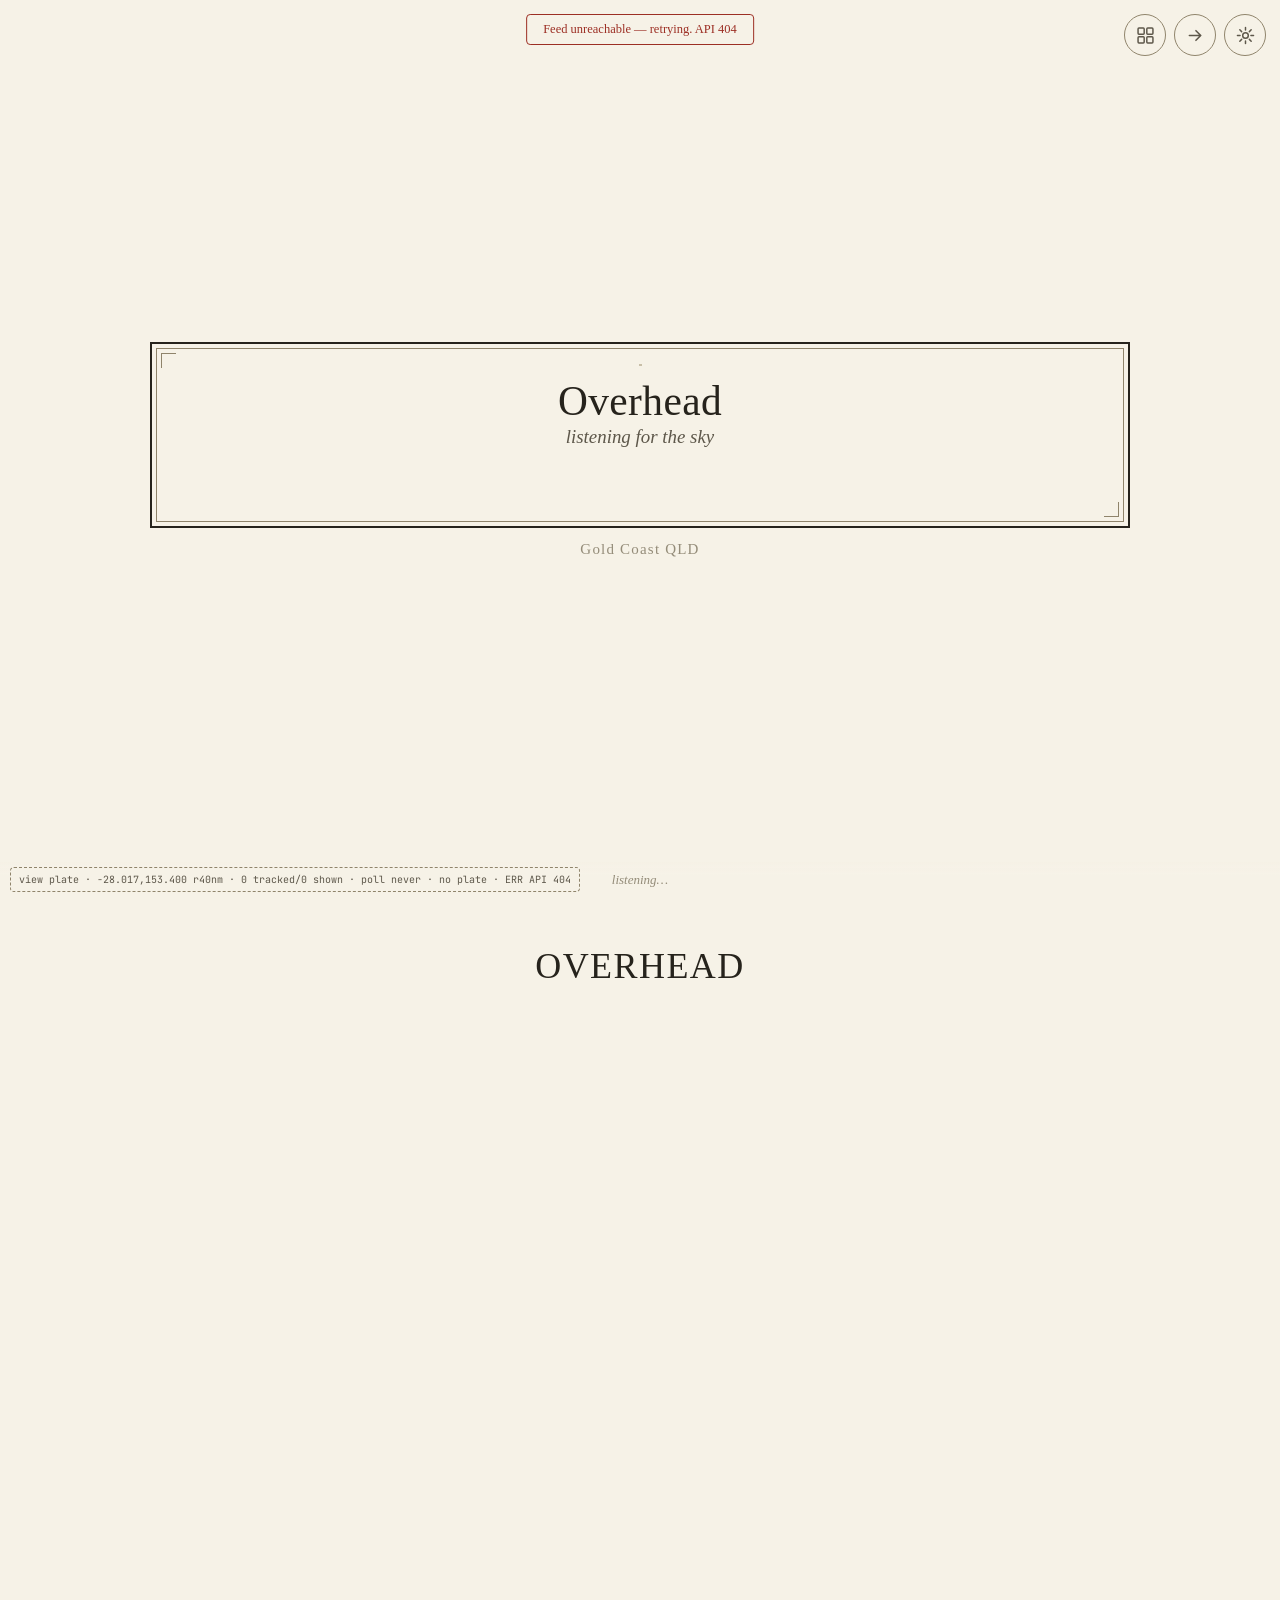
==== public/index.html @ adce7472 "Old-tablet robustness: ES2017 syntax floor (no optional chaining/nullish/bare catch/spread), storage" ====
<!DOCTYPE html>
<html lang="en">
<head>
<meta charset="utf-8">
<meta name="viewport" content="width=device-width, initial-scale=1, viewport-fit=cover">
<title>Overhead</title>
<meta name="description" content="The aircraft overhead, wherever you are, as a print.">
<meta name="theme-color" content="#f4f0e4" id="themeColorMeta">
<link rel="manifest" href="manifest.webmanifest">
<link rel="icon" href="icons/icon.svg" type="image/svg+xml">
<link rel="preconnect" href="https://fonts.googleapis.com">
<link rel="preconnect" href="https://fonts.gstatic.com" crossorigin>
<link href="https://fonts.googleapis.com/css2?family=IM+Fell+English:ital@0;1&family=IM+Fell+English+SC&family=JetBrains+Mono:wght@400;500&display=swap" rel="stylesheet">
<link rel="stylesheet" href="style.css?v=9">
</head>
<body>
<div id="app">

  <main id="plateView">

    <figure class="print" id="print">
      <div class="print-inner">
        <div class="print-img" id="printImg">
          <div class="ph" id="ph"></div>
        </div>
        <figcaption class="print-cap">
          <p class="genus" id="pGenus">Overhead</p>
          <p class="species" id="pSpecies">waiting for the sky</p>
          <p class="particulars" id="pParticulars">&nbsp;</p>
          <p class="credit" id="pCredit">&nbsp;</p>
        </figcaption>
      </div>
      <p class="plate-no" id="plateNo">&nbsp;</p>
    </figure>

    <aside class="strip" id="strip" aria-label="Aircraft in reach"></aside>

  </main>

  <main id="clusterView" class="cluster" hidden>
    <div class="cluster-head">
      <p class="cluster-title" id="cTitle">Overhead</p>
      <p class="cluster-sub" id="cSub">&nbsp;</p>
    </div>
    <div class="cluster-grid" id="clusterGrid"></div>
  </main>

  <div id="errban" class="errban" hidden></div>
  <div id="diag" class="diag" hidden></div>

  <dialog id="cfg" class="cfg">
    <form method="dialog" id="cfgForm">
      <h2>Setup</h2>

      <div class="seg" role="radiogroup" aria-label="Location mode">
        <button type="button" id="modeAuto" class="seg-btn">Follow this device</button>
        <button type="button" id="modeManual" class="seg-btn">Fixed spot</button>
      </div>

      <div class="row2">
        <label>Latitude <input id="cLat" type="number" step="0.0001" min="-85" max="85" required autocomplete="off"></label>
        <label>Longitude <input id="cLon" type="number" step="0.0001" min="-180" max="180" required autocomplete="off"></label>
      </div>
      <div class="row2">
        <label>Place label <input id="cLabel" type="text" maxlength="24" placeholder="auto from GPS" autocomplete="off"></label>
        <button type="button" id="cGps" class="btn">Locate now</button>
      </div>
      <div class="row2">
        <label>Range
          <select id="cRadius">
            <option value="15">15 nm</option><option value="25">25 nm</option>
            <option value="40" selected>40 nm</option><option value="60">60 nm</option>
            <option value="100">100 nm</option>
          </select>
        </label>
        <label>Rotate plate
          <select id="cRotate">
            <option value="0">off</option>
            <option value="20">every 20 s</option>
            <option value="45" selected>every 45 s</option>
            <option value="90">every 90 s</option>
            <option value="300">every 5 min</option>
          </select>
        </label>
      </div>
      <label class="chk"><input id="cHideGnd" type="checkbox" checked> Hide aircraft on the ground</label>
      <div class="actions">
        <button type="button" id="cShare" class="btn">Copy link to this setup</button>
        <button class="btn primary" value="save">Done</button>
      </div>
      <p class="note" id="cNote"></p>
    </form>
  </dialog>

  <button id="btnView" class="fab view" aria-label="Switch view" title="Plate / cluster">
    <svg viewBox="0 0 24 24" aria-hidden="true"><rect x="3.5" y="3.5" width="7" height="7" rx="1" fill="none" stroke="currentColor" stroke-width="1.7"/><rect x="13.5" y="3.5" width="7" height="7" rx="1" fill="none" stroke="currentColor" stroke-width="1.7"/><rect x="3.5" y="13.5" width="7" height="7" rx="1" fill="none" stroke="currentColor" stroke-width="1.7"/><rect x="13.5" y="13.5" width="7" height="7" rx="1" fill="none" stroke="currentColor" stroke-width="1.7"/></svg>
  </button>
  <button id="btnCfg" class="fab" aria-label="Setup">
    <svg viewBox="0 0 24 24" aria-hidden="true"><circle cx="12" cy="12" r="3.2" fill="none" stroke="currentColor" stroke-width="1.7"/><path d="M12 2.8v3M12 18.2v3M2.8 12h3M18.2 12h3M5.5 5.5l2.1 2.1M16.4 16.4l2.1 2.1M18.5 5.5l-2.1 2.1M7.6 16.4l-2.1 2.1" stroke="currentColor" stroke-width="1.7" stroke-linecap="round"/></svg>
  </button>
  <button id="btnNext" class="fab next" aria-label="Next aircraft" hidden>
    <svg viewBox="0 0 24 24" aria-hidden="true"><path d="M5 12h13M12.5 6.5 18 12l-5.5 5.5" fill="none" stroke="currentColor" stroke-width="1.8" stroke-linecap="round" stroke-linejoin="round"/></svg>
  </button>

</div>
<script src="app.js?v=9" defer></script>
</body>
</html>
---- public/style.css ----
/* Overhead — the aircraft above you as a print. No map, no radar, no table. */

:root {
  --paper: #f6f2e7;
  --paper-2: #efe9da;
  --ink: #26231c;
  --ink-soft: #5d574a;
  --ink-faint: #948c79;
  --rule: #c8bfa8;
  --rule-strong: #8f846b;
  --accent: #8a5a2b;
  --danger: #9c2f24;
  --font-plate: 'IM Fell English', Georgia, 'Times New Roman', serif;
  --font-sc: 'IM Fell English SC', Georgia, serif;
  --font-mono: 'JetBrains Mono', ui-monospace, Consolas, monospace;
}

* { box-sizing: border-box; }
html, body { height: 100%; }

body {
  margin: 0;
  background: var(--paper);
  color: var(--ink);
  font-family: var(--font-plate);
  -webkit-font-smoothing: antialiased;
  overflow: hidden;
}

#app { height: 100dvh; position: relative; }

/* ---------- the print ---------- */

main { height: 100%; display: flex; flex-direction: column; align-items: center; justify-content: center; padding: 3vh 4vw; }

.print {
  margin: 0;
  width: min(100%, 980px);
  max-height: 92dvh;
  display: flex;
  flex-direction: column;
}

.print-inner {
  border: 2.5px solid var(--ink);
  outline: 1px solid var(--rule-strong);
  outline-offset: -7px;
  padding: clamp(10px, 2.2vmin, 22px);
  background: var(--paper);
  position: relative;
}

/* corner ticks like an engraved plate frame */
.print-inner::before,
.print-inner::after {
  content: '';
  position: absolute;
  width: 14px; height: 14px;
  border-color: var(--rule-strong);
  border-style: solid;
}
.print-inner::before { top: 9px; left: 9px; border-width: 1.5px 0 0 1.5px; }
.print-inner::after { bottom: 9px; right: 9px; border-width: 0 1.5px 1.5px 0; }

.print-img {
  position: relative;
  aspect-ratio: 3 / 2;
  max-height: 62dvh;
  margin: 0 auto;
  width: fit-content;
  max-width: 100%;
  background: var(--paper-2);
  border: 1px solid var(--rule);
  overflow: hidden;
  display: grid;
  place-items: center;
}

.print-img img {
  max-width: 100%;
  max-height: 62dvh;
  width: auto;
  height: auto;
  object-fit: contain;
  display: block;
  filter: sepia(.14) contrast(.96) brightness(1.02) saturate(.82);
}

.ph {
  position: absolute;
  inset: 0;
  display: grid;
  place-items: center;
  color: var(--ink-faint);
}
.ph svg { width: 38%; opacity: .45; }
.ph .ph-line { position: absolute; bottom: 12%; font-style: italic; font-size: clamp(11px, 1.6vmin, 15px); color: var(--ink-faint); }

.print-cap { padding: clamp(8px, 1.6vmin, 16px) 4px 0; text-align: center; }

.genus {
  margin: 0;
  font-family: var(--font-sc);
  font-size: clamp(24px, 4.6vmin, 44px);
  line-height: 1.05;
  letter-spacing: .01em;
}
.genus em { font-style: italic; }

.species {
  margin: 2px 0 0;
  font-style: italic;
  font-size: clamp(13px, 2.1vmin, 19px);
  color: var(--ink-soft);
}

.particulars {
  margin: clamp(6px, 1.2vmin, 12px) auto 0;
  max-width: 72ch;
  font-size: clamp(11.5px, 1.75vmin, 15.5px);
  color: var(--ink-soft);
  line-height: 1.5;
}
.particulars b { color: var(--ink); font-weight: normal; }

.credit {
  margin: clamp(5px, 1vmin, 10px) 0 0;
  font-size: clamp(10px, 1.5vmin, 13px);
  color: var(--ink-faint);
  font-style: italic;
}
.credit a { color: inherit; text-decoration: underline dotted; }

.plate-no {
  margin: clamp(6px, 1.4vmin, 14px) 0 0;
  text-align: center;
  font-family: var(--font-sc);
  font-size: clamp(11px, 1.7vmin, 15px);
  color: var(--ink-faint);
  letter-spacing: .08em;
}

.print.emerg .genus { color: var(--danger); }
.print.emerg .print-inner { border-color: var(--danger); }

/* ---------- the filmstrip ---------- */

.strip {
  position: fixed;
  left: 0; right: 0; bottom: 0;
  display: flex;
  gap: 8px;
  padding: 10px 16px 12px;
  overflow-x: auto;
  background: linear-gradient(to top, var(--paper) 65%, transparent);
  scrollbar-width: none;
}
.strip::-webkit-scrollbar { display: none; }

.strip .s {
  flex: 0 0 auto;
  width: 74px;
  border: 1px solid var(--rule);
  background: var(--paper);
  padding: 3px 3px 16px;
  position: relative;
  cursor: pointer;
  transition: border-color .15s;
}
.strip .s:hover, .strip .s.on { border-color: var(--rule-strong); }
.strip .s.on::after {
  content: '';
  position: absolute; left: 3px; right: 3px; bottom: 6px;
  border-bottom: 1.5px solid var(--accent);
}
.strip .s img { display: block; width: 100%; aspect-ratio: 3/2; object-fit: cover; filter: sepia(.14) saturate(.82); }
.strip .s .s-sil { display: grid; place-items: center; width: 100%; aspect-ratio: 3/2; color: var(--ink-faint); }
.strip .s .s-sil svg { width: 55%; opacity: .5; }
.strip .s .s-cs {
  position: absolute; bottom: 2px; left: 0; right: 0;
  text-align: center;
  font-family: var(--font-mono);
  font-size: 8.5px;
  letter-spacing: .04em;
  color: var(--ink-soft);
  white-space: nowrap; overflow: hidden; text-overflow: ellipsis;
}

.strip-empty {
  align-self: center;
  margin: 0 auto;
  font-style: italic;
  font-size: 13px;
  color: var(--ink-faint);
}

/* ---------- controls ---------- */

.fab {
  position: fixed;
  top: 14px;
  width: 42px; height: 42px;
  display: grid; place-items: center;
  background: var(--paper);
  border: 1px solid var(--rule-strong);
  border-radius: 50%;
  color: var(--ink-soft);
  cursor: pointer;
  z-index: 30;
  transition: color .15s, border-color .15s;
}
.fab:hover { color: var(--ink); border-color: var(--ink); }
.fab:focus-visible { outline: 2px solid var(--accent); outline-offset: 2px; }
.fab svg { width: 21px; height: 21px; }

#btnCfg { right: 14px; }
#btnNext { right: 64px; }
#btnView { right: 114px; }

.diag {
  position: fixed;
  left: 10px; bottom: 8px;
  z-index: 40;
  max-width: 92vw;
  font-family: var(--font-mono);
  font-size: 10px;
  line-height: 1.5;
  color: var(--ink-soft);
  background: var(--paper);
  border: 1px dashed var(--rule-strong);
  border-radius: 4px;
  padding: 4px 8px;
  white-space: pre-wrap;
  pointer-events: none;
}

/* ---------- cluster (all in reach, sized by wingspan) ---------- */

.cluster {
  justify-content: flex-start;
  overflow-y: auto;
  padding-bottom: 8vh;
}

.cluster-head { text-align: center; padding: 2vh 4vw 0; }

.cluster-title {
  margin: 0;
  font-family: var(--font-sc);
  font-size: clamp(22px, 4vmin, 38px);
  letter-spacing: .04em;
  text-transform: uppercase;
}

.cluster-sub {
  margin: 2px 0 0;
  font-style: italic;
  font-size: clamp(11px, 1.8vmin, 15px);
  color: var(--ink-soft);
}

.cluster-grid {
  display: flex;
  flex-wrap: wrap;
  gap: clamp(10px, 2vmin, 20px);
  align-items: flex-end;
  justify-content: center;
  width: min(100%, 1120px);
  margin: 0 auto;
  padding: clamp(8px, 2vmin, 18px) 4vw 4vh;
}

.cluster-card {
  border: 1.5px solid var(--ink);
  outline: 1px solid var(--rule-strong);
  outline-offset: -5px;
  background: var(--paper);
  padding: 8px 8px 6px;
  cursor: pointer;
  transition: border-color .15s;
}
.cluster-card:hover { border-color: var(--accent); }

.cluster-card img {
  display: block;
  width: 100%;
  height: auto;
  aspect-ratio: 1 / 1;
  object-fit: cover;
  filter: sepia(.14) contrast(.96) brightness(1.02) saturate(.82);
}

.cluster-card .c-sil {
  display: grid;
  place-items: center;
  width: 100%;
  aspect-ratio: 1 / 1;
  color: var(--ink-faint);
  border: 1px solid var(--rule);
}
.cluster-card .c-sil svg { width: 45%; opacity: .5; }

.cluster-cap { padding: 6px 2px 0; text-align: center; }
.cluster-cap .cc-cs { font: 700 13px var(--font-mono); letter-spacing: .03em; }
.cluster-cap .cc-sub { font-size: 10.5px; color: var(--ink-soft); font-style: italic; margin-top: 1px; }

/* ---------- error banner ---------- */

.errban {
  position: fixed;
  top: 14px; left: 50%;
  transform: translateX(-50%);
  z-index: 40;
  padding: 7px 16px;
  border: 1px solid var(--danger);
  border-radius: 4px;
  background: var(--paper);
  color: var(--danger);
  font-size: 12.5px;
  max-width: min(92vw, 560px);
  text-align: center;
}

/* ---------- dialog ---------- */

.cfg {
  border: 1.5px solid var(--ink);
  border-radius: 6px;
  background: var(--paper);
  color: var(--ink);
  padding: 20px 22px 16px;
  width: min(94vw, 440px);
  box-shadow: 0 16px 50px rgba(40,35,20,.25);
}
.cfg::backdrop { background: rgba(40, 36, 25, .45); }

.cfg h2 {
  margin: 0 0 14px;
  font-family: var(--font-sc);
  font-size: 21px;
  font-weight: normal;
}

.cfg label {
  display: flex;
  flex-direction: column;
  gap: 5px;
  font-family: var(--font-mono);
  font-size: 10.5px;
  letter-spacing: .07em;
  text-transform: uppercase;
  color: var(--ink-soft);
}

.cfg input, .cfg select {
  font: 500 14px var(--font-mono);
  color: var(--ink);
  background: var(--paper-2);
  border: 1px solid var(--rule);
  border-radius: 5px;
  padding: 9px 10px;
  width: 100%;
}
.cfg input:focus-visible, .cfg select:focus-visible { outline: 2px solid var(--accent); outline-offset: 1px; }
.cfg input:disabled { opacity: .45; }

.row2 { display: grid; grid-template-columns: 1fr 1fr; gap: 12px; margin-bottom: 12px; align-items: end; }

.seg { display: grid; grid-template-columns: 1fr 1fr; border: 1px solid var(--rule-strong); border-radius: 5px; overflow: hidden; margin-bottom: 14px; }
.seg-btn {
  font: 500 11.5px var(--font-mono);
  padding: 9px 6px;
  background: var(--paper);
  border: 0;
  color: var(--ink-soft);
  cursor: pointer;
}
.seg-btn.on { background: var(--ink); color: var(--paper); }

.chk {
  display: flex;
  align-items: center;
  gap: 9px;
  margin: 2px 0 14px;
  font-family: var(--font-plate);
  font-size: 13.5px;
  color: var(--ink);
  text-transform: none;
  letter-spacing: 0;
  cursor: pointer;
}
.chk input { width: 15px; height: 15px; accent-color: var(--accent); }

.actions { display: flex; justify-content: space-between; gap: 10px; }

.btn {
  font: 500 12.5px var(--font-mono);
  color: var(--ink);
  background: var(--paper);
  border: 1px solid var(--rule-strong);
  border-radius: 5px;
  padding: 10px 15px;
  cursor: pointer;
}
.btn:hover { border-color: var(--ink); }
.btn.primary { border-color: var(--ink); }

.note { margin: 12px 0 0; font-size: 11.5px; color: var(--ink-soft); min-height: 1em; font-family: var(--font-mono); }

/* ---------- responsive ---------- */

@media (max-width: 700px) {
  body { overflow: auto; }
  #app { height: auto; min-height: 100dvh; }
  main { padding: 5vh 5vw 110px; }
  .print-img img { max-height: 48dvh; }
}

@media (prefers-reduced-motion: reduce) {
  .fade-in { animation: none !important; }
}

.fade-in { animation: fadein .8s ease-out; }
@keyframes fadein { from { opacity: 0; } to { opacity: 1; } }
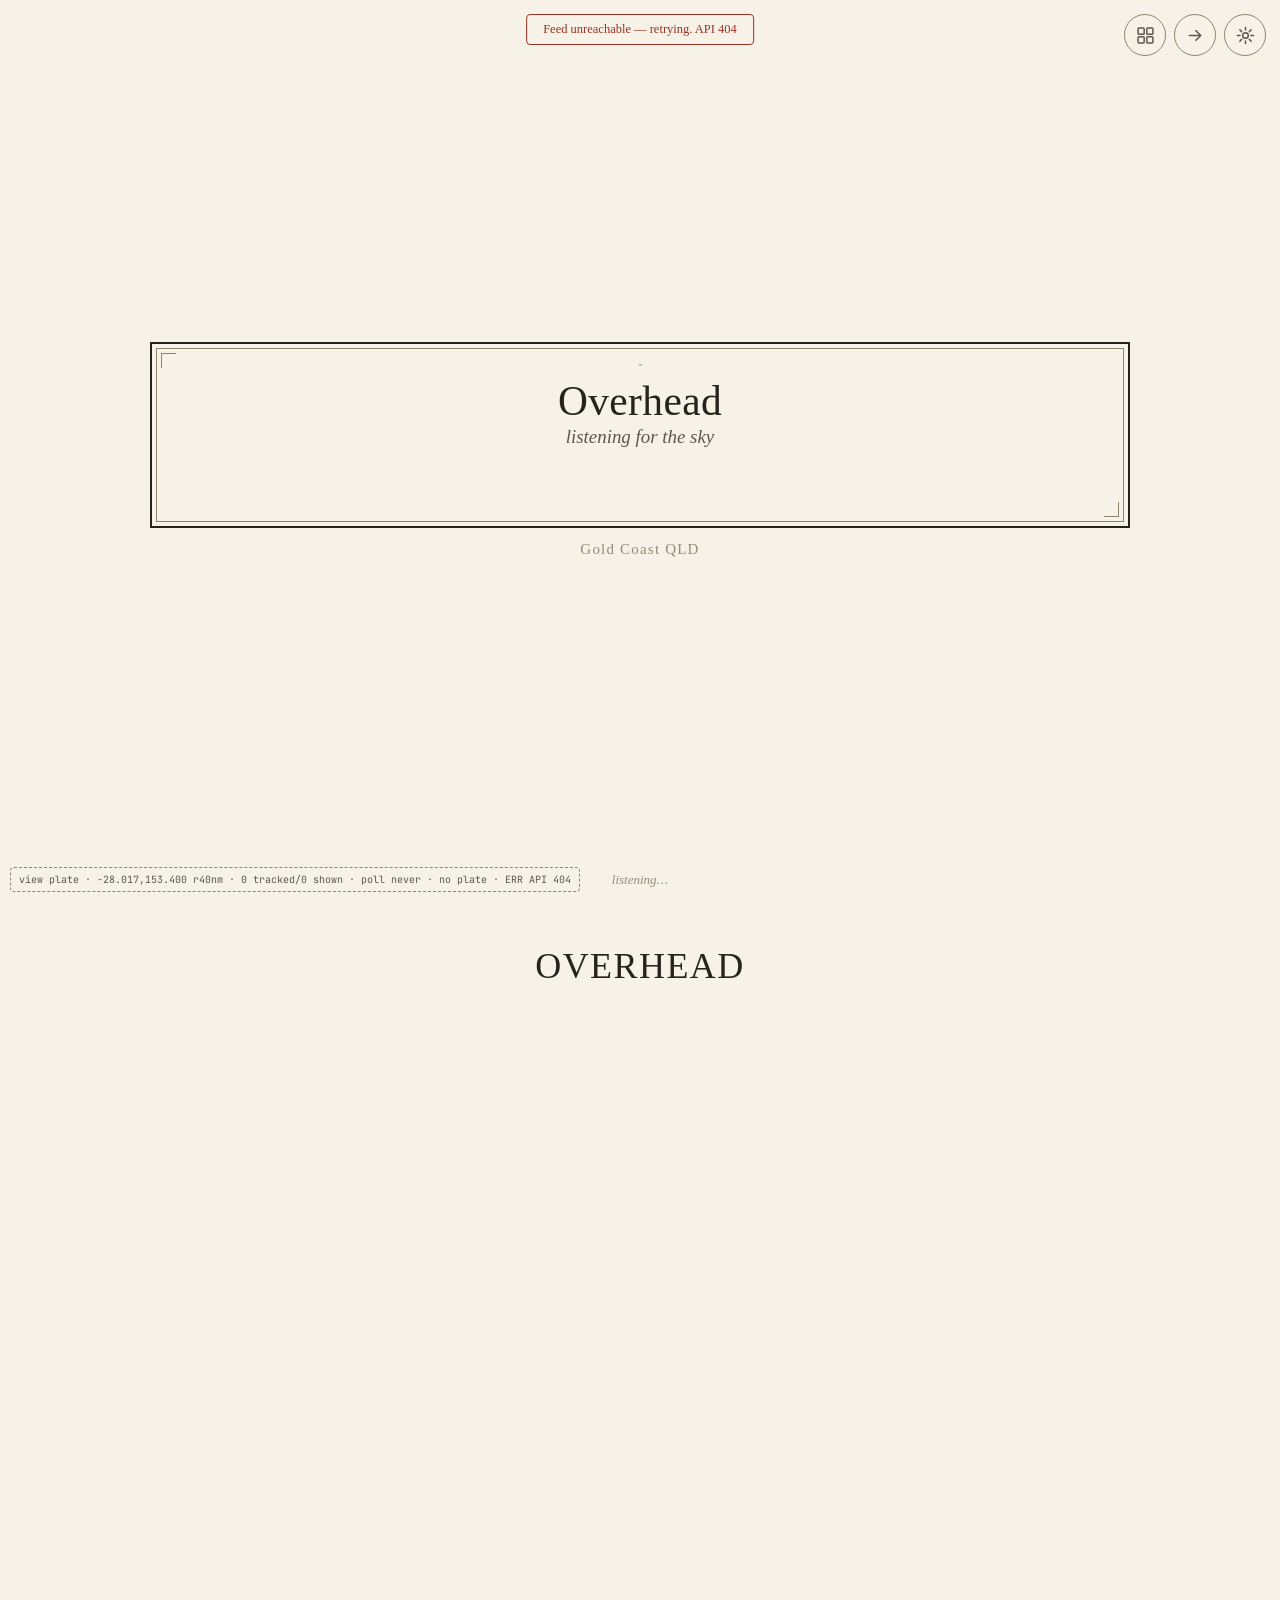
==== commit ebcf2b13: "Cluster blends into the paper: multiply blend drops white painting backgrounds, tighter cutout promp" ====
--- a/public/index.html
+++ b/public/index.html
@@ -11,7 +11,7 @@
 <link rel="preconnect" href="https://fonts.googleapis.com">
 <link rel="preconnect" href="https://fonts.gstatic.com" crossorigin>
 <link href="https://fonts.googleapis.com/css2?family=IM+Fell+English:ital@0;1&family=IM+Fell+English+SC&family=JetBrains+Mono:wght@400;500&display=swap" rel="stylesheet">
-<link rel="stylesheet" href="style.css?v=9">
+<link rel="stylesheet" href="style.css?v=11">
 </head>
 <body>
 <div id="app">
@@ -103,6 +103,6 @@
   </button>
 
 </div>
-<script src="app.js?v=9" defer></script>
+<script src="app.js?v=11" defer></script>
 </body>
 </html>
--- a/public/style.css
+++ b/public/style.css
@@ -262,32 +262,31 @@
 .cluster-grid {
   display: flex;
   flex-wrap: wrap;
-  gap: clamp(10px, 2vmin, 20px);
+  gap: clamp(14px, 2.5vmin, 24px) clamp(10px, 2vmin, 20px);
   align-items: flex-end;
   justify-content: center;
-  width: min(100%, 1120px);
+  width: min(100%, 1200px);
   margin: 0 auto;
-  padding: clamp(8px, 2vmin, 18px) 4vw 4vh;
+  padding: clamp(10px, 2vmin, 20px) 4vw 6vh;
 }
 
 .cluster-card {
-  border: 1.5px solid var(--ink);
-  outline: 1px solid var(--rule-strong);
-  outline-offset: -5px;
-  background: var(--paper);
-  padding: 8px 8px 6px;
-  cursor: pointer;
-  transition: border-color .15s;
-}
-.cluster-card:hover { border-color: var(--accent); }
+  background: transparent;
+  border: 0;
+  padding: 0;
+  cursor: pointer;
+  text-align: center;
+}
+.cluster-card:hover .cluster-cap { border-color: var(--accent); }
 
 .cluster-card img {
   display: block;
   width: 100%;
   height: auto;
-  aspect-ratio: 1 / 1;
-  object-fit: cover;
-  filter: sepia(.14) contrast(.96) brightness(1.02) saturate(.82);
+  border: 0;
+  /* White painting backgrounds drop out against the cream page,
+     so cut-outs blend into the paper like a printed plate. */
+  mix-blend-mode: multiply;
 }
 
 .cluster-card .c-sil {
@@ -296,13 +295,35 @@
   width: 100%;
   aspect-ratio: 1 / 1;
   color: var(--ink-faint);
-  border: 1px solid var(--rule);
 }
 .cluster-card .c-sil svg { width: 45%; opacity: .5; }
 
-.cluster-cap { padding: 6px 2px 0; text-align: center; }
-.cluster-cap .cc-cs { font: 700 13px var(--font-mono); letter-spacing: .03em; }
-.cluster-cap .cc-sub { font-size: 10.5px; color: var(--ink-soft); font-style: italic; margin-top: 1px; }
+.cluster-cap {
+  display: inline-block;
+  margin: 10px auto 0;
+  border: 1.5px solid var(--ink);
+  background: var(--paper);
+  padding: 7px 14px 6px;
+  text-align: center;
+}
+.cluster-cap .cc-type {
+  font-family: var(--font-sc);
+  font-size: 14px;
+  letter-spacing: .04em;
+  text-transform: uppercase;
+  line-height: 1.2;
+}
+.cluster-cap .cc-reg {
+  font: 700 12px var(--font-mono);
+  letter-spacing: .05em;
+  margin-top: 2px;
+}
+.cluster-cap .cc-op {
+  font-size: 10.5px;
+  color: var(--ink-soft);
+  font-style: italic;
+  margin-top: 1px;
+}
 
 /* ---------- error banner ---------- */
 
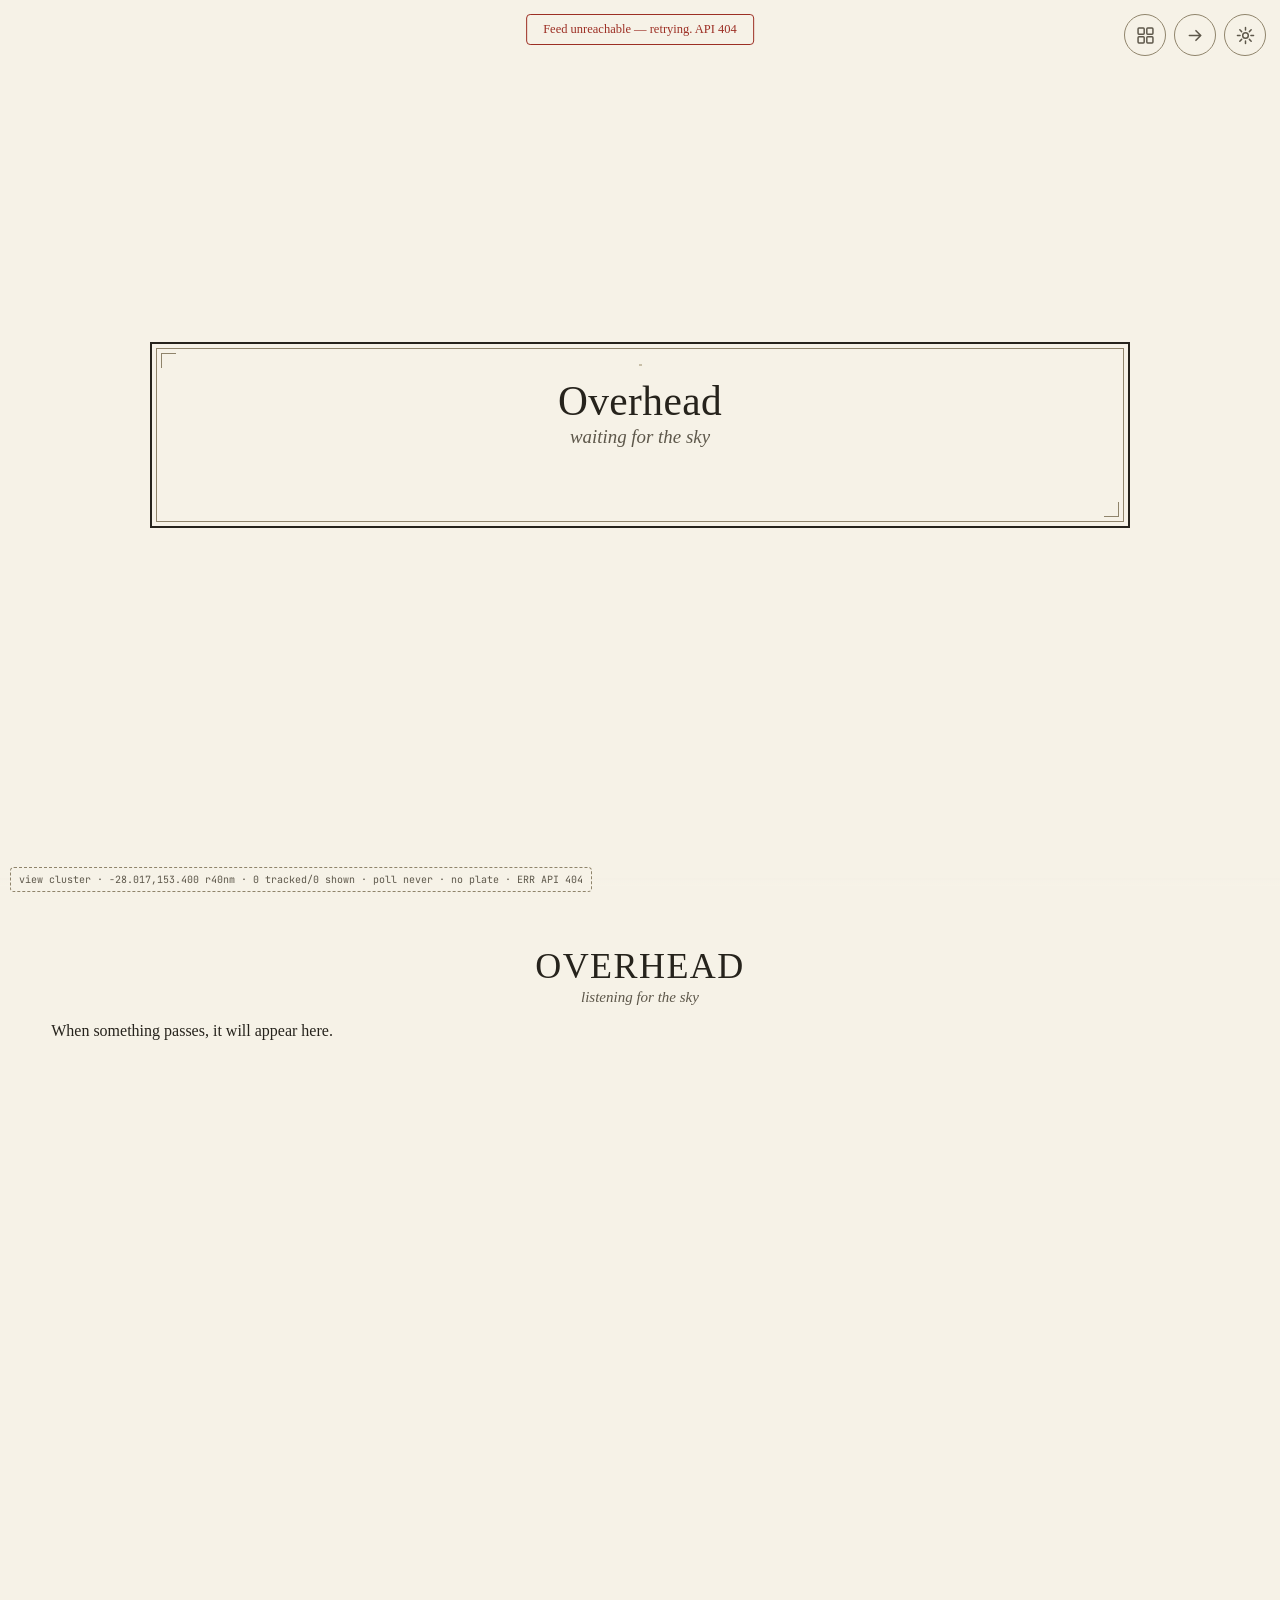
==== commit 11c298d9: "Rethink the cluster: single spiral-packed specimen sheet (largest first, no card grid), cluster is t" ====
--- a/public/index.html
+++ b/public/index.html
@@ -11,7 +11,7 @@
 <link rel="preconnect" href="https://fonts.googleapis.com">
 <link rel="preconnect" href="https://fonts.gstatic.com" crossorigin>
 <link href="https://fonts.googleapis.com/css2?family=IM+Fell+English:ital@0;1&family=IM+Fell+English+SC&family=JetBrains+Mono:wght@400;500&display=swap" rel="stylesheet">
-<link rel="stylesheet" href="style.css?v=11">
+<link rel="stylesheet" href="style.css?v=12">
 </head>
 <body>
 <div id="app">
@@ -103,6 +103,6 @@
   </button>
 
 </div>
-<script src="app.js?v=11" defer></script>
+<script src="app.js?v=12" defer></script>
 </body>
 </html>
--- a/public/style.css
+++ b/public/style.css
@@ -259,27 +259,11 @@
   color: var(--ink-soft);
 }
 
-.cluster-grid {
-  display: flex;
-  flex-wrap: wrap;
-  gap: clamp(14px, 2.5vmin, 24px) clamp(10px, 2vmin, 20px);
-  align-items: flex-end;
-  justify-content: center;
-  width: min(100%, 1200px);
-  margin: 0 auto;
-  padding: clamp(10px, 2vmin, 20px) 4vw 6vh;
-}
-
-.cluster-card {
-  background: transparent;
-  border: 0;
-  padding: 0;
-  cursor: pointer;
-  text-align: center;
-}
-.cluster-card:hover .cluster-cap { border-color: var(--accent); }
-
-.cluster-card img {
+.cluster-grid { width: 100%; padding: 0 0 6vh; }
+.sheet-wrap { width: min(100%, 1200px); margin: 0 auto; overflow: hidden; }
+.sheet { position: relative; width: 1200px; transform-origin: top left; }
+.spec { position: absolute; text-align: center; cursor: pointer; }
+.spec img {
   display: block;
   width: 100%;
   height: auto;
@@ -288,15 +272,15 @@
      so cut-outs blend into the paper like a printed plate. */
   mix-blend-mode: multiply;
 }
-
-.cluster-card .c-sil {
+.spec:hover .cluster-cap { border-color: var(--accent); }
+.spec .c-sil {
   display: grid;
   place-items: center;
   width: 100%;
   aspect-ratio: 1 / 1;
   color: var(--ink-faint);
 }
-.cluster-card .c-sil svg { width: 45%; opacity: .5; }
+.spec .c-sil svg { width: 45%; opacity: .5; }
 
 .cluster-cap {
   display: inline-block;
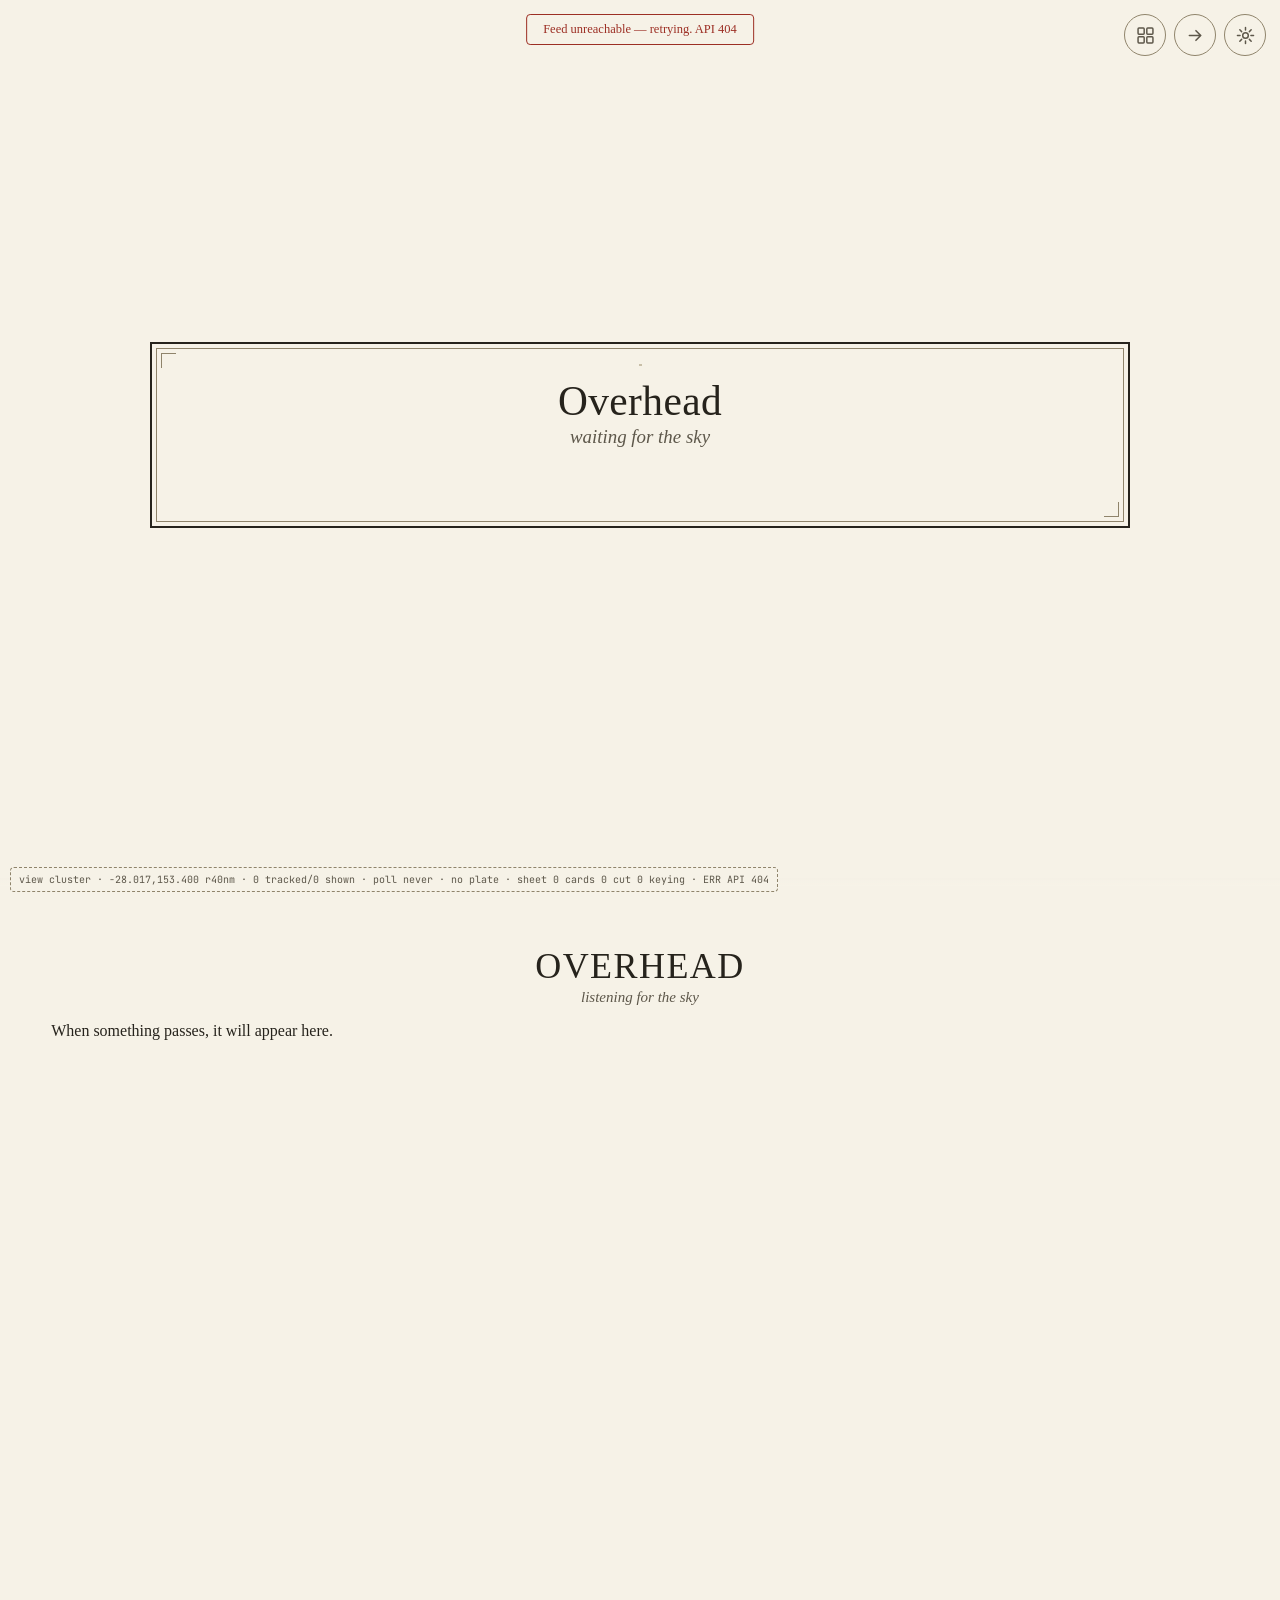
==== commit dc1bc387: "Cut-out safety: skip keying when it would erase the frame, guard the swap call, cluster paint counts" ====
--- a/public/index.html
+++ b/public/index.html
@@ -11,7 +11,7 @@
 <link rel="preconnect" href="https://fonts.googleapis.com">
 <link rel="preconnect" href="https://fonts.gstatic.com" crossorigin>
 <link href="https://fonts.googleapis.com/css2?family=IM+Fell+English:ital@0;1&family=IM+Fell+English+SC&family=JetBrains+Mono:wght@400;500&display=swap" rel="stylesheet">
-<link rel="stylesheet" href="style.css?v=12">
+<link rel="stylesheet" href="style.css?v=14">
 </head>
 <body>
 <div id="app">
@@ -103,6 +103,6 @@
   </button>
 
 </div>
-<script src="app.js?v=12" defer></script>
+<script src="app.js?v=14" defer></script>
 </body>
 </html>
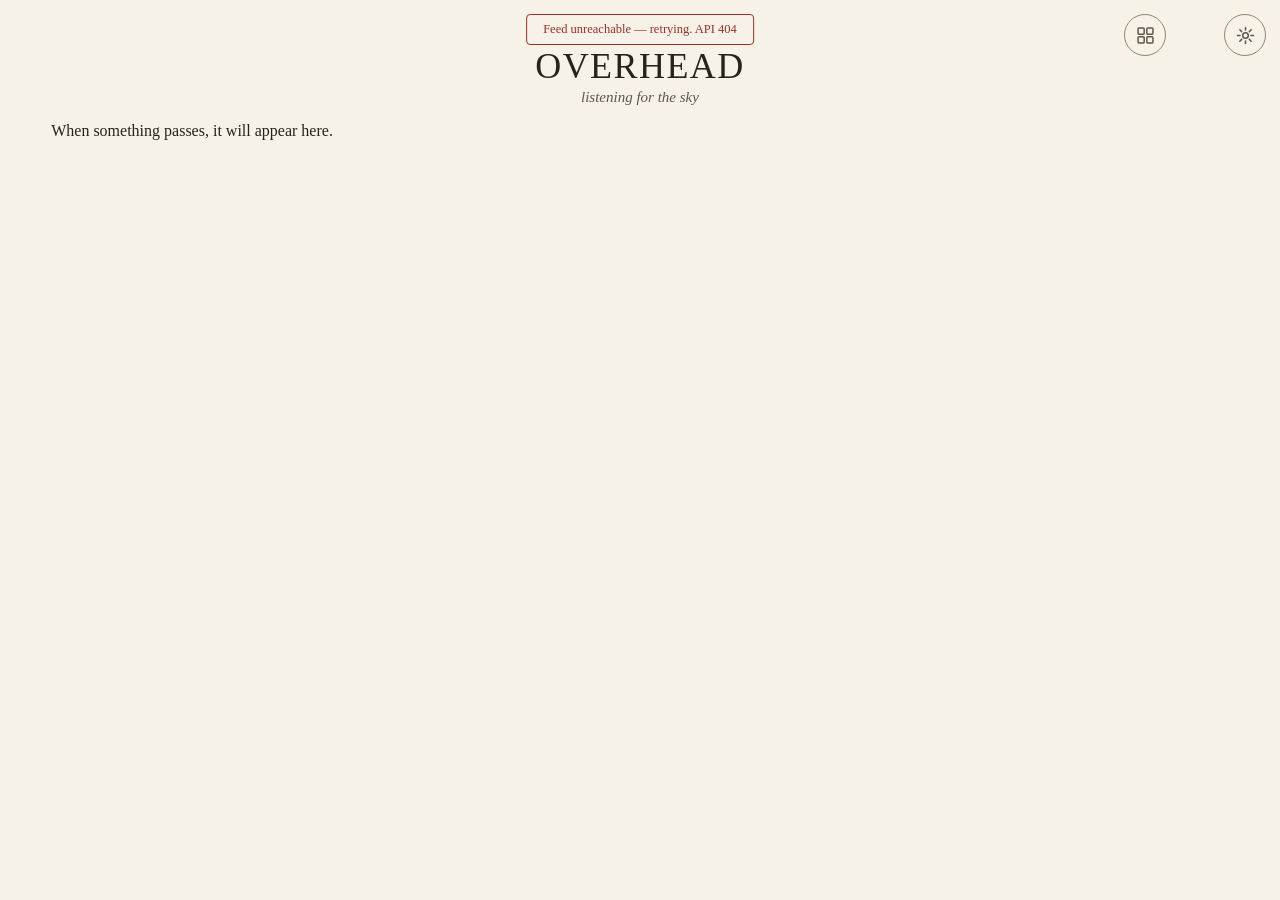
==== commit 4a497b86: "Fix the stacked-views bug: [hidden] must beat main{display:flex}, or plate and cluster render togeth" ====
--- a/public/index.html
+++ b/public/index.html
@@ -11,7 +11,7 @@
 <link rel="preconnect" href="https://fonts.googleapis.com">
 <link rel="preconnect" href="https://fonts.gstatic.com" crossorigin>
 <link href="https://fonts.googleapis.com/css2?family=IM+Fell+English:ital@0;1&family=IM+Fell+English+SC&family=JetBrains+Mono:wght@400;500&display=swap" rel="stylesheet">
-<link rel="stylesheet" href="style.css?v=14">
+<link rel="stylesheet" href="style.css?v=16">
 </head>
 <body>
 <div id="app">
@@ -103,6 +103,6 @@
   </button>
 
 </div>
-<script src="app.js?v=14" defer></script>
+<script src="app.js?v=16" defer></script>
 </body>
 </html>
--- a/public/style.css
+++ b/public/style.css
@@ -18,6 +18,10 @@
 * { box-sizing: border-box; }
 html, body { height: 100%; }
 
+/* The hidden attribute must always win: main{display:flex} would otherwise
+   override it and stack both views on screen at once. */
+[hidden] { display: none !important; }
+
 body {
   margin: 0;
   background: var(--paper);
@@ -282,6 +286,7 @@
 }
 .spec .c-sil svg { width: 45%; opacity: .5; }
 
+.sheet-canvas { width: 100%; height: auto; display: block; }
 .cluster-cap {
   display: inline-block;
   margin: 10px auto 0;
